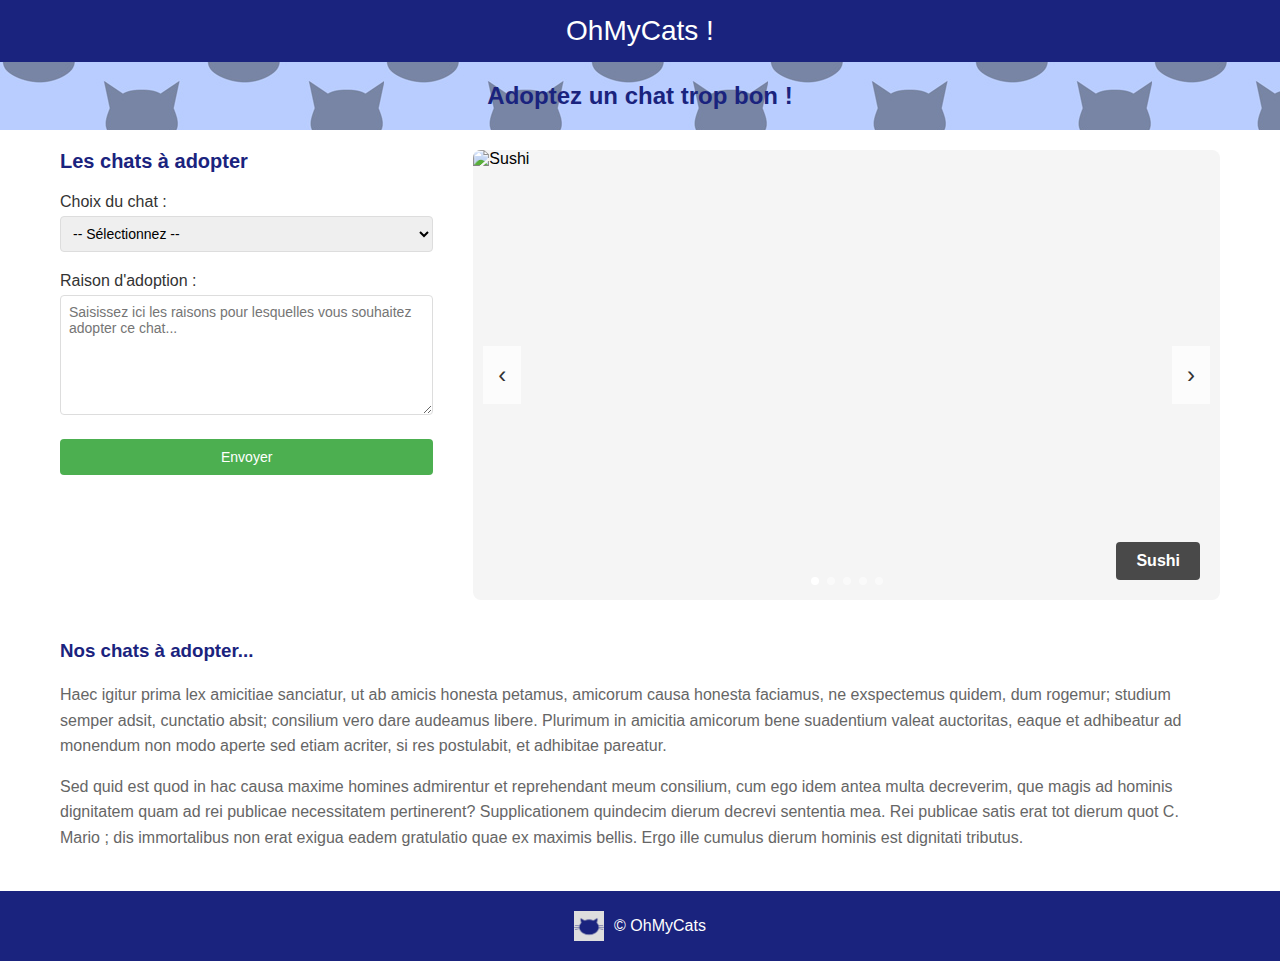
==== chat.html @ db084d21 "first commit" ====
<!DOCTYPE html>
<html lang="fr">
<head>
    <meta charset="UTF-8">
    <meta name="viewport" content="width=device-width, initial-scale=1.0">
    <title>OhMyCats !</title>
    <link rel="stylesheet" href="chat.css">
</head>
<body>
    <header class="header">
        <h1>OhMyCats !</h1>
    </header>

    <div class="subheader">
        <h2>Adoptez un chat trop bon !</h2>
    </div>

    <main class="main-content">
        <div class="adoption-section">
            <h3 class="adoption-title">Les chats à adopter</h3>
            
            <form class="adoption-form">
                <div class="form-group">
                    <label>Choix du chat :</label>
                    <select>
                        <option>-- Sélectionnez --</option>
                    </select>
                </div>

                <div class="form-group">
                    <label>Raison d'adoption :</label>
                    <textarea placeholder="Saisissez ici les raisons pour lesquelles vous souhaitez adopter ce chat..."></textarea>
                </div>

                <button type="submit">Envoyer</button>
            </form>
        </div>

        <div class="carousel-container">
            <div class="carousel">
                <div class="carousel-slide">
                    <img src="/api/placeholder/800/450" alt="Chat à adopter">
                    <div class="carousel-caption">
                        <h4>Sushi</h4>
                    </div>
                </div>
            </div>
            <button class="carousel-nav prev">‹</button>
            <button class="carousel-nav next">›</button>
            <div class="carousel-dots">
                <span class="dot active"></span>
                <span class="dot"></span>
                <span class="dot"></span>
                <span class="dot"></span>
                <span class="dot"></span>
            </div>
        </div>
    </main>

    <section class="info-section">
        <h3>Nos chats à adopter...</h3>
        <p>Haec igitur prima lex amicitiae sanciatur, ut ab amicis honesta petamus, amicorum causa honesta faciamus, ne exspectemus quidem, dum rogemur; studium semper adsit, cunctatio absit; consilium vero dare audeamus libere. Plurimum in amicitia amicorum bene suadentium valeat auctoritas, eaque et adhibeatur ad monendum non modo aperte sed etiam acriter, si res postulabit, et adhibitae pareatur.</p>
        <p>Sed quid est quod in hac causa maxime homines admirentur et reprehendant meum consilium, cum ego idem antea multa decreverim, que magis ad hominis dignitatem quam ad rei publicae necessitatem pertinerent? Supplicationem quindecim dierum decrevi sententia mea. Rei publicae satis erat tot dierum quot C. Mario ; dis immortalibus non erat exigua eadem gratulatio quae ex maximis bellis. Ergo ille cumulus dierum hominis est dignitati tributus.</p>
    </section>

    <footer class="footer">
        <img src="images/tete-chat.png" alt="Logo OhMyCats" class="footer-logo">
        <p>© OhMyCats</p>
    </footer>
    <script src="chat.js"></script>
</body>
</html>
---- chat.css ----
* {
    margin: 0;
    padding: 0;
    box-sizing: border-box;
    font-family: Arial, sans-serif;
}

.header {
    background-color: #1a237e;
    color: white;
    padding: 15px;
    text-align: center;
}

.header h1 {
    font-size: 28px;
    font-weight: normal;
}

.subheader {
    background-color: #e8eaf6;
    background-image: url('images/pattern-cats.jpg'); /* Image de fond avec les têtes de chats */
    padding: 20px;
    text-align: center;
    color: #1a237e;
}

.main-content {
    max-width: 1200px;
    margin: 20px auto;
    padding: 0 20px;
    display: flex;
    gap: 40px;
}

.adoption-section {
    flex: 1;
}

.adoption-title {
    color: #1a237e;
    font-size: 20px;
    margin-bottom: 20px;
}

.form-group {
    margin-bottom: 20px;
}

.form-group label {
    display: block;
    margin-bottom: 5px;
    color: #333;
}

select, textarea {
    width: 100%;
    padding: 8px;
    border: 1px solid #ddd;
    border-radius: 4px;
    font-size: 14px;
}

textarea {
    height: 120px;
    resize: vertical;
}

button[type="submit"] {
    background-color: #4CAF50;
    color: white;
    padding: 10px;
    border: none;
    border-radius: 4px;
    width: 100%;
    cursor: pointer;
    font-size: 14px;
}

.carousel-container {
    flex: 2;
    position: relative;
    border-radius: 8px;
    overflow: hidden;
}

.carousel {
    position: relative;
    width: 100%;
}

.carousel-slide img {
    width: 100%;
    height: auto;
    display: block;
}

.carousel-caption {
    position: absolute;
    bottom: 20px;
    right: 20px;
    background: rgba(0, 0, 0, 0.7);
    color: white;
    padding: 10px 20px;
    border-radius: 4px;
}

.carousel-nav {
    position: absolute;
    top: 50%;
    transform: translateY(-50%);
    background: rgba(255, 255, 255, 0.7);
    border: none;
    font-size: 24px;
    padding: 15px;
    cursor: pointer;
    color: #333;
}

.carousel-nav.prev {
    left: 10px;
}

.carousel-nav.next {
    right: 10px;
}

.carousel-dots {
    position: absolute;
    bottom: 15px;
    left: 50%;
    transform: translateX(-50%);
    display: flex;
    gap: 8px;
}

.dot {
    width: 8px;
    height: 8px;
    background: rgba(255, 255, 255, 0.5);
    border-radius: 50%;
    cursor: pointer;
}

.dot.active {
    background: white;
}

.info-section {
    max-width: 1200px;
    margin: 40px auto;
    padding: 0 20px;
}

.info-section h3 {
    color: #1a237e;
    margin-bottom: 20px;
}

.info-section p {
    color: #666;
    line-height: 1.6;
    margin-bottom: 15px;
}

.footer {
    background-color: #1a237e;
    color: white;
    text-align: center;
    padding: 20px;
    margin-top: 40px;
    display: flex;
    justify-content: center;
    align-items: center;
    gap: 10px;
}

.footer-logo {
    width: 30px;
    height: 30px;
}

@media (max-width: 768px) {
    .main-content {
        flex-direction: column;
    }
    
    .carousel-container {
        margin-top: 20px;
    }
}
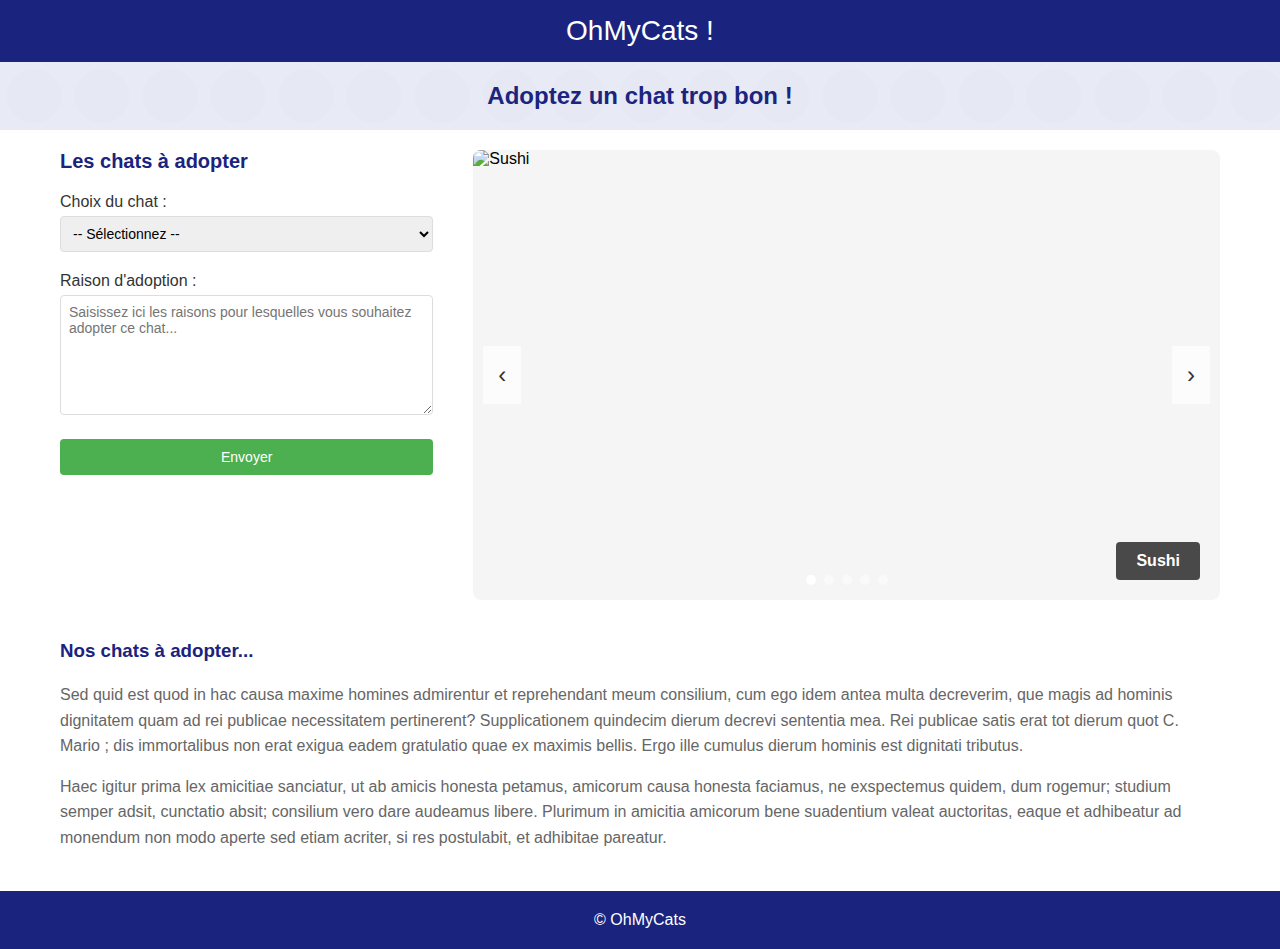
==== commit a13ed142: "commit2" ====
--- a/chat.html
+++ b/chat.html
@@ -23,7 +23,12 @@
                 <div class="form-group">
                     <label>Choix du chat :</label>
                     <select>
-                        <option>-- Sélectionnez --</option>
+                        <option value="">-- Sélectionnez --</option>
+                        <option value="sushi">Sushi</option>
+                        <option value="maki">Maki</option>
+                        <option value="sashimi">Sashimi</option>
+                        <option value="yakitori">Yakitori</option>
+                        <option value="tempura">Tempura</option>
                     </select>
                 </div>
 
@@ -38,35 +43,28 @@
 
         <div class="carousel-container">
             <div class="carousel">
-                <div class="carousel-slide">
-                    <img src="/api/placeholder/800/450" alt="Chat à adopter">
-                    <div class="carousel-caption">
-                        <h4>Sushi</h4>
-                    </div>
-                </div>
+                <!-- Les slides seront injectées par JavaScript -->
             </div>
             <button class="carousel-nav prev">‹</button>
             <button class="carousel-nav next">›</button>
             <div class="carousel-dots">
-                <span class="dot active"></span>
-                <span class="dot"></span>
-                <span class="dot"></span>
-                <span class="dot"></span>
-                <span class="dot"></span>
+                <!-- Les points seront injectés par JavaScript -->
             </div>
         </div>
     </main>
 
     <section class="info-section">
         <h3>Nos chats à adopter...</h3>
+        <p>Sed quid est quod in hac causa maxime homines admirentur et reprehendant meum consilium, cum ego idem antea multa decreverim, que magis ad hominis dignitatem quam ad rei publicae necessitatem pertinerent? Supplicationem quindecim dierum decrevi sententia mea. Rei publicae satis erat tot dierum quot C. Mario ; dis immortalibus non erat exigua eadem gratulatio quae ex maximis bellis. Ergo ille cumulus dierum hominis est dignitati tributus.</p>
         <p>Haec igitur prima lex amicitiae sanciatur, ut ab amicis honesta petamus, amicorum causa honesta faciamus, ne exspectemus quidem, dum rogemur; studium semper adsit, cunctatio absit; consilium vero dare audeamus libere. Plurimum in amicitia amicorum bene suadentium valeat auctoritas, eaque et adhibeatur ad monendum non modo aperte sed etiam acriter, si res postulabit, et adhibitae pareatur.</p>
-        <p>Sed quid est quod in hac causa maxime homines admirentur et reprehendant meum consilium, cum ego idem antea multa decreverim, que magis ad hominis dignitatem quam ad rei publicae necessitatem pertinerent? Supplicationem quindecim dierum decrevi sententia mea. Rei publicae satis erat tot dierum quot C. Mario ; dis immortalibus non erat exigua eadem gratulatio quae ex maximis bellis. Ergo ille cumulus dierum hominis est dignitati tributus.</p>
     </section>
 
     <footer class="footer">
-        <img src="images/tete-chat.png" alt="Logo OhMyCats" class="footer-logo">
-        <p>© OhMyCats</p>
+        <div class="footer-content">
+            <p>© OhMyCats</p>
+        </div>
     </footer>
+
     <script src="chat.js"></script>
 </body>
 </html>--- a/chat.css
+++ b/chat.css
@@ -19,10 +19,21 @@
 
 .subheader {
     background-color: #e8eaf6;
-    background-image: url('images/pattern-cats.jpg'); /* Image de fond avec les têtes de chats */
     padding: 20px;
     text-align: center;
     color: #1a237e;
+    position: relative;
+}
+
+.subheader::before {
+    content: '';
+    position: absolute;
+    top: 0;
+    left: 0;
+    right: 0;
+    bottom: 0;
+    background: url('data:image/svg+xml,<svg xmlns="http://www.w3.org/2000/svg" viewBox="0 0 20 20"><circle cx="10" cy="10" r="8" fill="%23808080" opacity="0.2"/></svg>') repeat;
+    opacity: 0.1;
 }
 
 .main-content {
@@ -75,6 +86,11 @@
     width: 100%;
     cursor: pointer;
     font-size: 14px;
+    transition: background-color 0.3s;
+}
+
+button[type="submit"]:hover {
+    background-color: #45a049;
 }
 
 .carousel-container {
@@ -82,17 +98,32 @@
     position: relative;
     border-radius: 8px;
     overflow: hidden;
+    background: #f5f5f5;
 }
 
 .carousel {
     position: relative;
     width: 100%;
+    height: 450px;
+    overflow: hidden;
+}
+
+.carousel-slide {
+    position: absolute;
+    width: 100%;
+    height: 100%;
+    opacity: 0;
+    transition: opacity 0.5s ease-in-out;
+}
+
+.carousel-slide.active {
+    opacity: 1;
 }
 
 .carousel-slide img {
     width: 100%;
-    height: auto;
-    display: block;
+    height: 100%;
+    object-fit: cover;
 }
 
 .carousel-caption {
@@ -115,6 +146,12 @@
     padding: 15px;
     cursor: pointer;
     color: #333;
+    z-index: 2;
+    transition: background-color 0.3s;
+}
+
+.carousel-nav:hover {
+    background: rgba(255, 255, 255, 0.9);
 }
 
 .carousel-nav.prev {
@@ -132,14 +169,16 @@
     transform: translateX(-50%);
     display: flex;
     gap: 8px;
+    z-index: 2;
 }
 
 .dot {
-    width: 8px;
-    height: 8px;
+    width: 10px;
+    height: 10px;
     background: rgba(255, 255, 255, 0.5);
     border-radius: 50%;
     cursor: pointer;
+    transition: background-color 0.3s;
 }
 
 .dot.active {
@@ -169,15 +208,6 @@
     text-align: center;
     padding: 20px;
     margin-top: 40px;
-    display: flex;
-    justify-content: center;
-    align-items: center;
-    gap: 10px;
-}
-
-.footer-logo {
-    width: 30px;
-    height: 30px;
 }
 
 @media (max-width: 768px) {
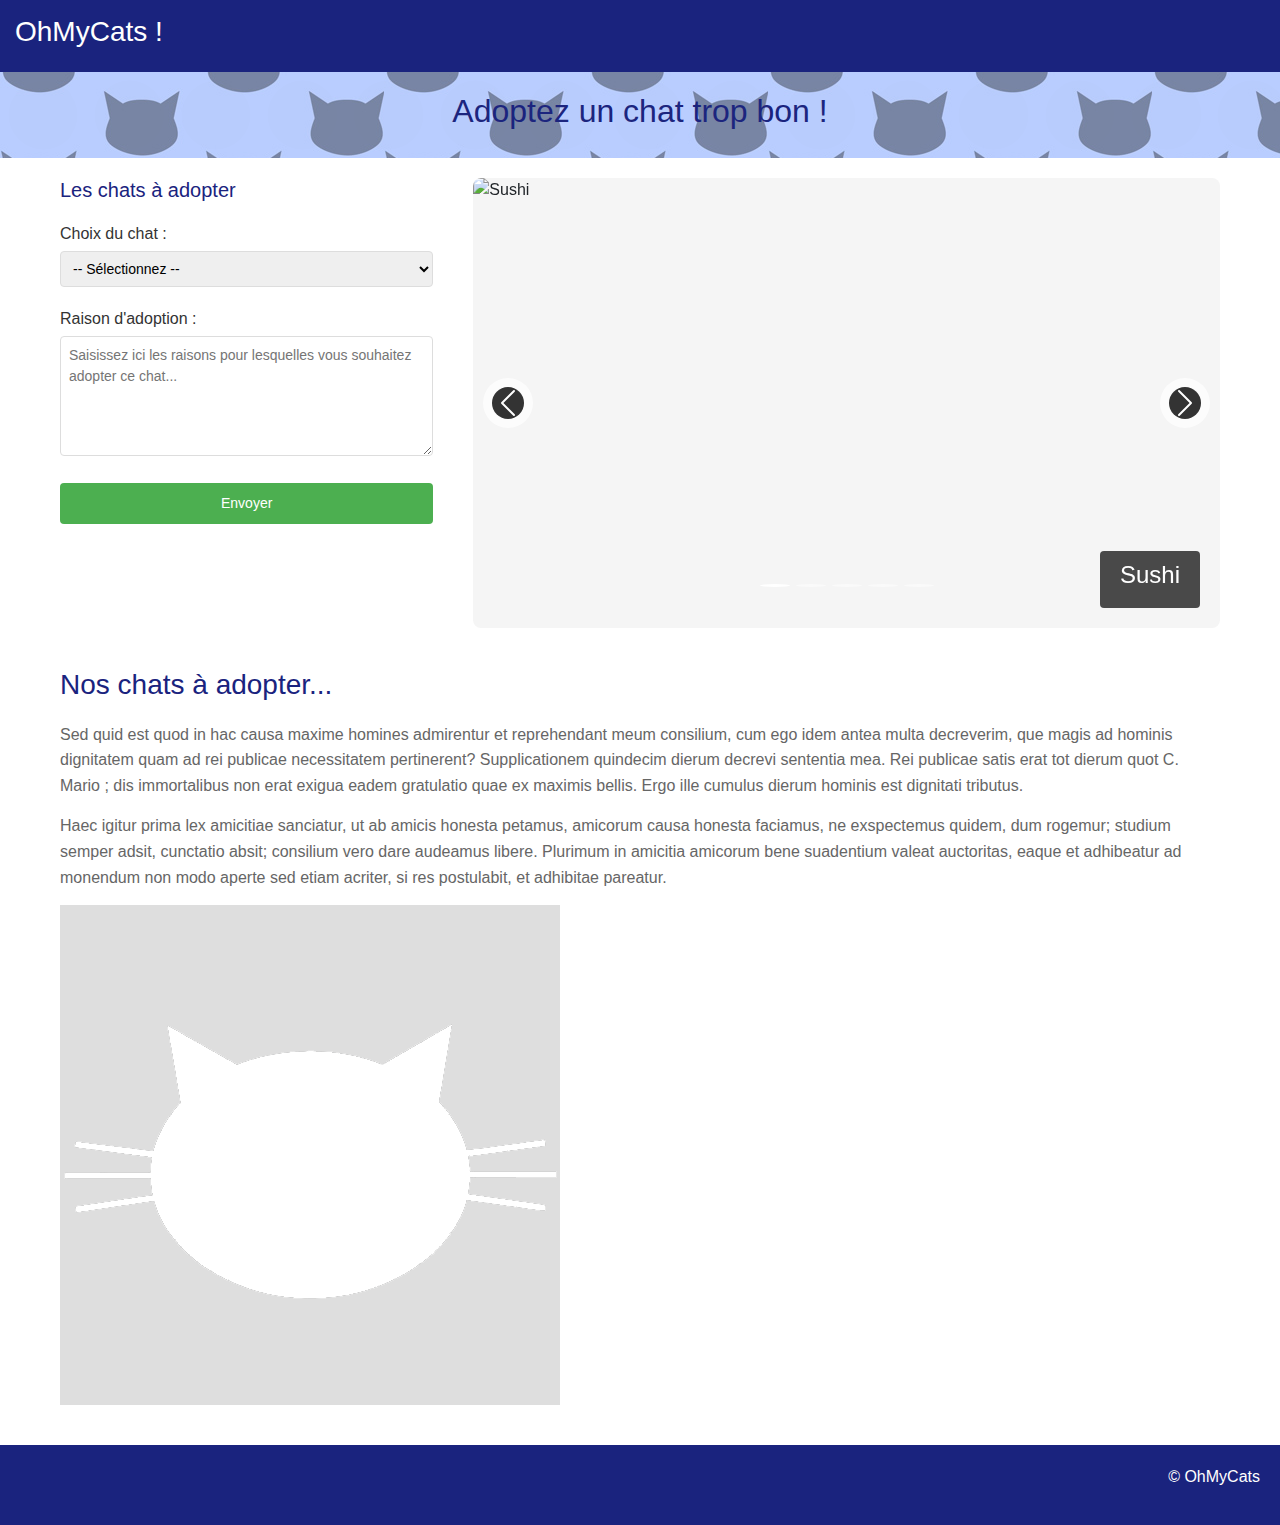
==== commit 843b54e6: "commit3" ====
--- a/chat.html
+++ b/chat.html
@@ -4,17 +4,18 @@
     <meta charset="UTF-8">
     <meta name="viewport" content="width=device-width, initial-scale=1.0">
     <title>OhMyCats !</title>
+    <link href="https://cdn.jsdelivr.net/npm/bootstrap@5.3.0/dist/css/bootstrap.min.css" rel="stylesheet">
     <link rel="stylesheet" href="chat.css">
 </head>
 <body>
     <header class="header">
-        <h1>OhMyCats !</h1>
+        <h1 class="titre1">OhMyCats !</h1>
     </header>
-
+    
     <div class="subheader">
         <h2>Adoptez un chat trop bon !</h2>
     </div>
-
+    
     <main class="main-content">
         <div class="adoption-section">
             <h3 class="adoption-title">Les chats à adopter</h3>
@@ -31,40 +32,50 @@
                         <option value="tempura">Tempura</option>
                     </select>
                 </div>
-
+                
                 <div class="form-group">
                     <label>Raison d'adoption :</label>
                     <textarea placeholder="Saisissez ici les raisons pour lesquelles vous souhaitez adopter ce chat..."></textarea>
                 </div>
-
+                
                 <button type="submit">Envoyer</button>
             </form>
         </div>
-
+        
         <div class="carousel-container">
-            <div class="carousel">
-                <!-- Les slides seront injectées par JavaScript -->
-            </div>
-            <button class="carousel-nav prev">‹</button>
-            <button class="carousel-nav next">›</button>
-            <div class="carousel-dots">
-                <!-- Les points seront injectés par JavaScript -->
+            <div id="carouselExampleIndicators" class="carousel slide">
+                <div class="carousel-inner">
+                    <!-- Slides générés par JavaScript -->
+                </div>
+                <button class="carousel-control-prev" type="button" data-bs-target="#carouselExampleIndicators" data-bs-slide="prev">
+                    <span class="carousel-control-prev-icon" aria-hidden="true"></span>
+                    <span class="visually-hidden">Previous</span>
+                </button>
+                <button class="carousel-control-next" type="button" data-bs-target="#carouselExampleIndicators" data-bs-slide="next">
+                    <span class="carousel-control-next-icon" aria-hidden="true"></span>
+                    <span class="visually-hidden">Next</span>
+                </button>
+                <div class="carousel-indicators">
+                    <!-- Indicateurs générés par JavaScript -->
+                </div>
             </div>
         </div>
     </main>
-
+    
     <section class="info-section">
         <h3>Nos chats à adopter...</h3>
         <p>Sed quid est quod in hac causa maxime homines admirentur et reprehendant meum consilium, cum ego idem antea multa decreverim, que magis ad hominis dignitatem quam ad rei publicae necessitatem pertinerent? Supplicationem quindecim dierum decrevi sententia mea. Rei publicae satis erat tot dierum quot C. Mario ; dis immortalibus non erat exigua eadem gratulatio quae ex maximis bellis. Ergo ille cumulus dierum hominis est dignitati tributus.</p>
         <p>Haec igitur prima lex amicitiae sanciatur, ut ab amicis honesta petamus, amicorum causa honesta faciamus, ne exspectemus quidem, dum rogemur; studium semper adsit, cunctatio absit; consilium vero dare audeamus libere. Plurimum in amicitia amicorum bene suadentium valeat auctoritas, eaque et adhibeatur ad monendum non modo aperte sed etiam acriter, si res postulabit, et adhibitae pareatur.</p>
+        <img src="images/tete-chat.png" alt="">
     </section>
-
+    
     <footer class="footer">
         <div class="footer-content">
-            <p>© OhMyCats</p>
+            <p class="omc">© OhMyCats</p>
         </div>
     </footer>
-
+    
+    <script src="https://cdn.jsdelivr.net/npm/bootstrap@5.3.0/dist/js/bootstrap.bundle.min.js"></script>
     <script src="chat.js"></script>
 </body>
 </html>--- a/chat.css
+++ b/chat.css
@@ -1,3 +1,5 @@
+@import url(https://fonts.google.com/specimen/Merienda);
+
 * {
     margin: 0;
     padding: 0;
@@ -19,6 +21,7 @@
 
 .subheader {
     background-color: #e8eaf6;
+    background-image: url(images/pattern-cats.jpg);
     padding: 20px;
     text-align: center;
     color: #1a237e;
@@ -101,88 +104,72 @@
     background: #f5f5f5;
 }
 
+/* Personnalisation du carrousel Bootstrap */
 .carousel {
-    position: relative;
-    width: 100%;
     height: 450px;
+    border-radius: 8px;
     overflow: hidden;
 }
 
-.carousel-slide {
-    position: absolute;
-    width: 100%;
-    height: 100%;
-    opacity: 0;
-    transition: opacity 0.5s ease-in-out;
-}
-
-.carousel-slide.active {
-    opacity: 1;
-}
-
-.carousel-slide img {
+.carousel-item {
+    height: 450px;
+}
+
+.carousel-item img {
     width: 100%;
     height: 100%;
     object-fit: cover;
 }
 
 .carousel-caption {
-    position: absolute;
+    right: 20px;
+    left: auto;
     bottom: 20px;
-    right: 20px;
     background: rgba(0, 0, 0, 0.7);
     color: white;
     padding: 10px 20px;
     border-radius: 4px;
-}
-
-.carousel-nav {
-    position: absolute;
+    text-align: center;
+}
+
+.carousel-control-prev, .carousel-control-next {
+    background: rgba(255, 255, 255, 0.7);
+    border-radius: 50%;
+    width: 50px;
+    height: 50px;
     top: 50%;
     transform: translateY(-50%);
-    background: rgba(255, 255, 255, 0.7);
-    border: none;
-    font-size: 24px;
-    padding: 15px;
-    cursor: pointer;
-    color: #333;
-    z-index: 2;
-    transition: background-color 0.3s;
-}
-
-.carousel-nav:hover {
-    background: rgba(255, 255, 255, 0.9);
-}
-
-.carousel-nav.prev {
+    opacity: 1;
+}
+
+.carousel-control-prev {
     left: 10px;
 }
 
-.carousel-nav.next {
+.carousel-control-next {
     right: 10px;
 }
 
-.carousel-dots {
-    position: absolute;
+.carousel-control-prev-icon, .carousel-control-next-icon {
+    background-color: #333;
+    border-radius: 50%;
+}
+
+.carousel-indicators {
     bottom: 15px;
-    left: 50%;
-    transform: translateX(-50%);
-    display: flex;
-    gap: 8px;
-    z-index: 2;
-}
-
-.dot {
+}
+
+.carousel-indicators button {
     width: 10px;
     height: 10px;
-    background: rgba(255, 255, 255, 0.5);
     border-radius: 50%;
-    cursor: pointer;
-    transition: background-color 0.3s;
-}
-
-.dot.active {
-    background: white;
+    background-color: rgba(255, 255, 255, 0.5);
+    border: none;
+    margin: 0 4px;
+}
+
+.carousel-indicators button.active {
+    background-color: white;
 }
 
 .info-section {
@@ -218,4 +205,12 @@
     .carousel-container {
         margin-top: 20px;
     }
+}
+
+.titre1 {
+    text-align: left;
+}
+
+.omc {
+    text-align: right;
 }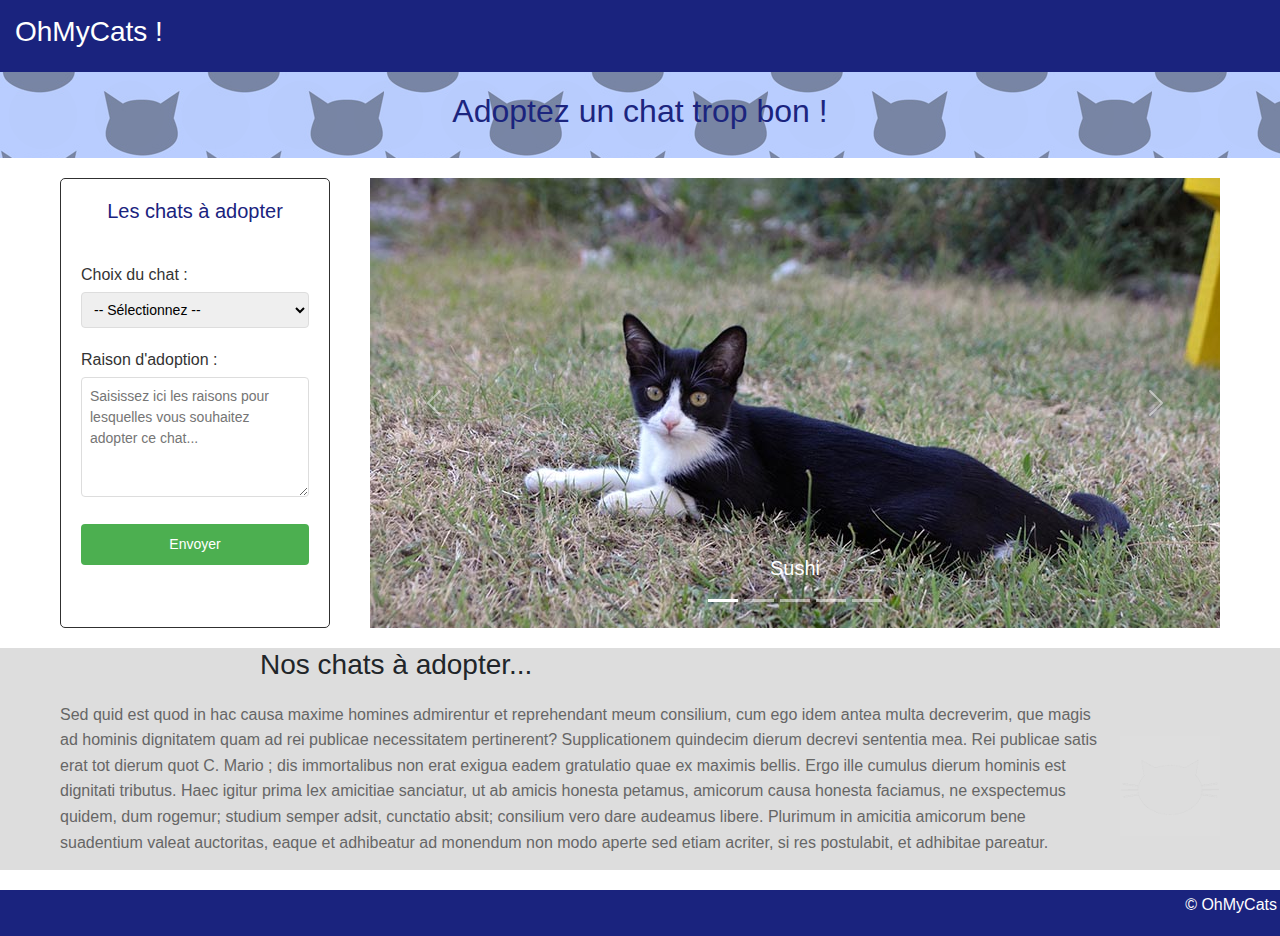
==== commit e865c9c4: "commitf" ====
--- a/chat.html
+++ b/chat.html
@@ -4,7 +4,7 @@
     <meta charset="UTF-8">
     <meta name="viewport" content="width=device-width, initial-scale=1.0">
     <title>OhMyCats !</title>
-    <link href="https://cdn.jsdelivr.net/npm/bootstrap@5.3.0/dist/css/bootstrap.min.css" rel="stylesheet">
+    <link href="https://cdn.jsdelivr.net/npm/bootstrap@5.3.3/dist/css/bootstrap.min.css" rel="stylesheet" integrity="sha384-QWTKZyjpPEjISv5WaRU9OFeRpok6YctnYmDr5pNlyT2bRjXh0JMhjY6hW+ALEwIH" crossorigin="anonymous">
     <link rel="stylesheet" href="chat.css">
 </head>
 <body>
@@ -29,7 +29,7 @@
                         <option value="maki">Maki</option>
                         <option value="sashimi">Sashimi</option>
                         <option value="yakitori">Yakitori</option>
-                        <option value="tempura">Tempura</option>
+                        <option value="tempura">Onigri</option>
                     </select>
                 </div>
                 
@@ -38,44 +38,78 @@
                     <textarea placeholder="Saisissez ici les raisons pour lesquelles vous souhaitez adopter ce chat..."></textarea>
                 </div>
                 
-                <button type="submit">Envoyer</button>
+                <button type="submit" class="button-form">Envoyer</button>
             </form>
         </div>
         
-        <div class="carousel-container">
-            <div id="carouselExampleIndicators" class="carousel slide">
-                <div class="carousel-inner">
-                    <!-- Slides générés par JavaScript -->
+        <div id="carouselExampleCaptions" class="carousel slide">
+            <div class="carousel-indicators">
+              <button type="button" data-bs-target="#carouselExampleCaptions" data-bs-slide-to="0" class="active" aria-current="true" aria-label="Slide 1"></button>
+              <button type="button" data-bs-target="#carouselExampleCaptions" data-bs-slide-to="1" aria-label="Slide 2"></button>
+              <button type="button" data-bs-target="#carouselExampleCaptions" data-bs-slide-to="2" aria-label="Slide 3"></button>
+              <button type="button" data-bs-target="#carouselExampleCaptions" data-bs-slide-to="3" aria-label="Slide 4"></button>
+              <button type="button" data-bs-target="#carouselExampleCaptions" data-bs-slide-to="4" aria-label="Slide 5"></button>
+            </div>
+            <div class="carousel-inner">
+              <div class="carousel-item active">
+                <img src="./images/chat_1.jpg" class="d-block w-100" alt="...">
+                <div class="carousel-caption d-md-block">
+                  <h5>Sushi</h5>
                 </div>
-                <button class="carousel-control-prev" type="button" data-bs-target="#carouselExampleIndicators" data-bs-slide="prev">
-                    <span class="carousel-control-prev-icon" aria-hidden="true"></span>
-                    <span class="visually-hidden">Previous</span>
-                </button>
-                <button class="carousel-control-next" type="button" data-bs-target="#carouselExampleIndicators" data-bs-slide="next">
-                    <span class="carousel-control-next-icon" aria-hidden="true"></span>
-                    <span class="visually-hidden">Next</span>
-                </button>
-                <div class="carousel-indicators">
-                    <!-- Indicateurs générés par JavaScript -->
+              </div>
+              <div class="carousel-item">
+                <img src="./images/chat_2.jpg" class="d-block w-100" alt="...">
+                <div class="carousel-caption d-md-block">
+                  <h5>Maki</h5>
                 </div>
+              </div>
+              <div class="carousel-item">
+                <img src="./images/chat_3.jpg" class="d-block w-100" alt="...">
+                <div class="carousel-caption d-md-block">
+                  <h5>Sashimi</h5>
+                </div>
+              </div>
+              <div class="carousel-item">
+                <img src="./images/chat_4.jpg" class="d-block w-100" alt="...">
+                <div class="carousel-caption d-md-block">
+                  <h5>Yakitori</h5>
+                </div>
+              </div>
+              <div class="carousel-item">
+                <img src="./images/chat_5.jpg" class="d-block w-100" alt="...">
+                <div class="carousel-caption d-md-block">
+                  <h5>Onigri</h5>
+                </div>
+              </div>
             </div>
-        </div>
+            <button class="carousel-control-prev" type="button" data-bs-target="#carouselExampleCaptions" data-bs-slide="prev">
+              <span class="carousel-control-prev-icon" aria-hidden="true"></span>
+              <span class="visually-hidden">Previous</span>
+            </button>
+            <button class="carousel-control-next" type="button" data-bs-target="#carouselExampleCaptions" data-bs-slide="next">
+              <span class="carousel-control-next-icon" aria-hidden="true"></span>
+              <span class="visually-hidden">Next</span>
+            </button>
+          </div>
     </main>
-    
-    <section class="info-section">
-        <h3>Nos chats à adopter...</h3>
-        <p>Sed quid est quod in hac causa maxime homines admirentur et reprehendant meum consilium, cum ego idem antea multa decreverim, que magis ad hominis dignitatem quam ad rei publicae necessitatem pertinerent? Supplicationem quindecim dierum decrevi sententia mea. Rei publicae satis erat tot dierum quot C. Mario ; dis immortalibus non erat exigua eadem gratulatio quae ex maximis bellis. Ergo ille cumulus dierum hominis est dignitati tributus.</p>
-        <p>Haec igitur prima lex amicitiae sanciatur, ut ab amicis honesta petamus, amicorum causa honesta faciamus, ne exspectemus quidem, dum rogemur; studium semper adsit, cunctatio absit; consilium vero dare audeamus libere. Plurimum in amicitia amicorum bene suadentium valeat auctoritas, eaque et adhibeatur ad monendum non modo aperte sed etiam acriter, si res postulabit, et adhibitae pareatur.</p>
-        <img src="images/tete-chat.png" alt="">
-    </section>
+    <div class="mainBlock2">
+    <div class="h3-2">
+    <h3>Nos chats à adopter...</h3>
+    </div>
+    <div class="info-section">
+        
+        <p>Sed quid est quod in hac causa maxime homines admirentur et reprehendant meum consilium, cum ego idem antea multa decreverim, que magis ad hominis dignitatem quam ad rei publicae necessitatem pertinerent? Supplicationem quindecim dierum decrevi sententia mea. Rei publicae satis erat tot dierum quot C. Mario ; dis immortalibus non erat exigua eadem gratulatio quae ex maximis bellis. Ergo ille cumulus dierum hominis est dignitati tributus.
+
+        Haec igitur prima lex amicitiae sanciatur, ut ab amicis honesta petamus, amicorum causa honesta faciamus, ne exspectemus quidem, dum rogemur; studium semper adsit, cunctatio absit; consilium vero dare audeamus libere. Plurimum in amicitia amicorum bene suadentium valeat auctoritas, eaque et adhibeatur ad monendum non modo aperte sed etiam acriter, si res postulabit, et adhibitae pareatur.</p>
+        <img src="images/tete-chat.png" class="tete-de-chat" alt="tete de chat">
+    </div>
+    </div>
     
     <footer class="footer">
-        <div class="footer-content">
             <p class="omc">© OhMyCats</p>
-        </div>
     </footer>
     
-    <script src="https://cdn.jsdelivr.net/npm/bootstrap@5.3.0/dist/js/bootstrap.bundle.min.js"></script>
+    <script src="https://cdn.jsdelivr.net/npm/bootstrap@5.3.3/dist/js/bootstrap.bundle.min.js" integrity="sha384-YvpcrYf0tY3lHB60NNkmXc5s9fDVZLESaAA55NDzOxhy9GkcIdslK1eN7N6jIeHz" crossorigin="anonymous"></script>
     <script src="chat.js"></script>
 </body>
 </html>--- a/chat.css
+++ b/chat.css
@@ -49,12 +49,20 @@
 
 .adoption-section {
     flex: 1;
+    border: solid 1px #303030;
+    border-radius: 5px;
 }
 
 .adoption-title {
     color: #1a237e;
     font-size: 20px;
     margin-bottom: 20px;
+    text-align: center;
+    padding-top: 20px;
+}
+
+.adoption-form{
+    padding: 20px;
 }
 
 .form-group {
@@ -80,7 +88,7 @@
     resize: vertical;
 }
 
-button[type="submit"] {
+.button-form {
     background-color: #4CAF50;
     color: white;
     padding: 10px;
@@ -92,90 +100,17 @@
     transition: background-color 0.3s;
 }
 
-button[type="submit"]:hover {
+.button-form:hover {
     background-color: #45a049;
 }
 
-.carousel-container {
-    flex: 2;
-    position: relative;
-    border-radius: 8px;
-    overflow: hidden;
-    background: #f5f5f5;
-}
-
-/* Personnalisation du carrousel Bootstrap */
-.carousel {
-    height: 450px;
-    border-radius: 8px;
-    overflow: hidden;
-}
-
-.carousel-item {
-    height: 450px;
-}
-
-.carousel-item img {
-    width: 100%;
-    height: 100%;
-    object-fit: cover;
-}
-
-.carousel-caption {
-    right: 20px;
-    left: auto;
-    bottom: 20px;
-    background: rgba(0, 0, 0, 0.7);
-    color: white;
-    padding: 10px 20px;
-    border-radius: 4px;
-    text-align: center;
-}
-
-.carousel-control-prev, .carousel-control-next {
-    background: rgba(255, 255, 255, 0.7);
-    border-radius: 50%;
-    width: 50px;
-    height: 50px;
-    top: 50%;
-    transform: translateY(-50%);
-    opacity: 1;
-}
-
-.carousel-control-prev {
-    left: 10px;
-}
-
-.carousel-control-next {
-    right: 10px;
-}
-
-.carousel-control-prev-icon, .carousel-control-next-icon {
-    background-color: #333;
-    border-radius: 50%;
-}
-
-.carousel-indicators {
-    bottom: 15px;
-}
-
-.carousel-indicators button {
-    width: 10px;
-    height: 10px;
-    border-radius: 50%;
-    background-color: rgba(255, 255, 255, 0.5);
-    border: none;
-    margin: 0 4px;
-}
-
-.carousel-indicators button.active {
-    background-color: white;
-}
 
 .info-section {
     max-width: 1200px;
-    margin: 40px auto;
+    margin: 20px auto;
     padding: 0 20px;
+    display: flex;
+    align-items: center;
 }
 
 .info-section h3 {
@@ -192,9 +127,7 @@
 .footer {
     background-color: #1a237e;
     color: white;
-    text-align: center;
-    padding: 20px;
-    margin-top: 40px;
+    padding: 3px;
 }
 
 @media (max-width: 768px) {
@@ -213,4 +146,22 @@
 
 .omc {
     text-align: right;
+}
+
+.tete-de-chat{
+    width: 100px;
+    height: 100px;
+    margin-left: 10px;
+}
+
+.tete-de-chat img{
+    color: black;
+}
+
+.h3-2{
+    margin-left: 260px;
+}
+
+.mainBlock2{
+    background-color: #dddddd;
 }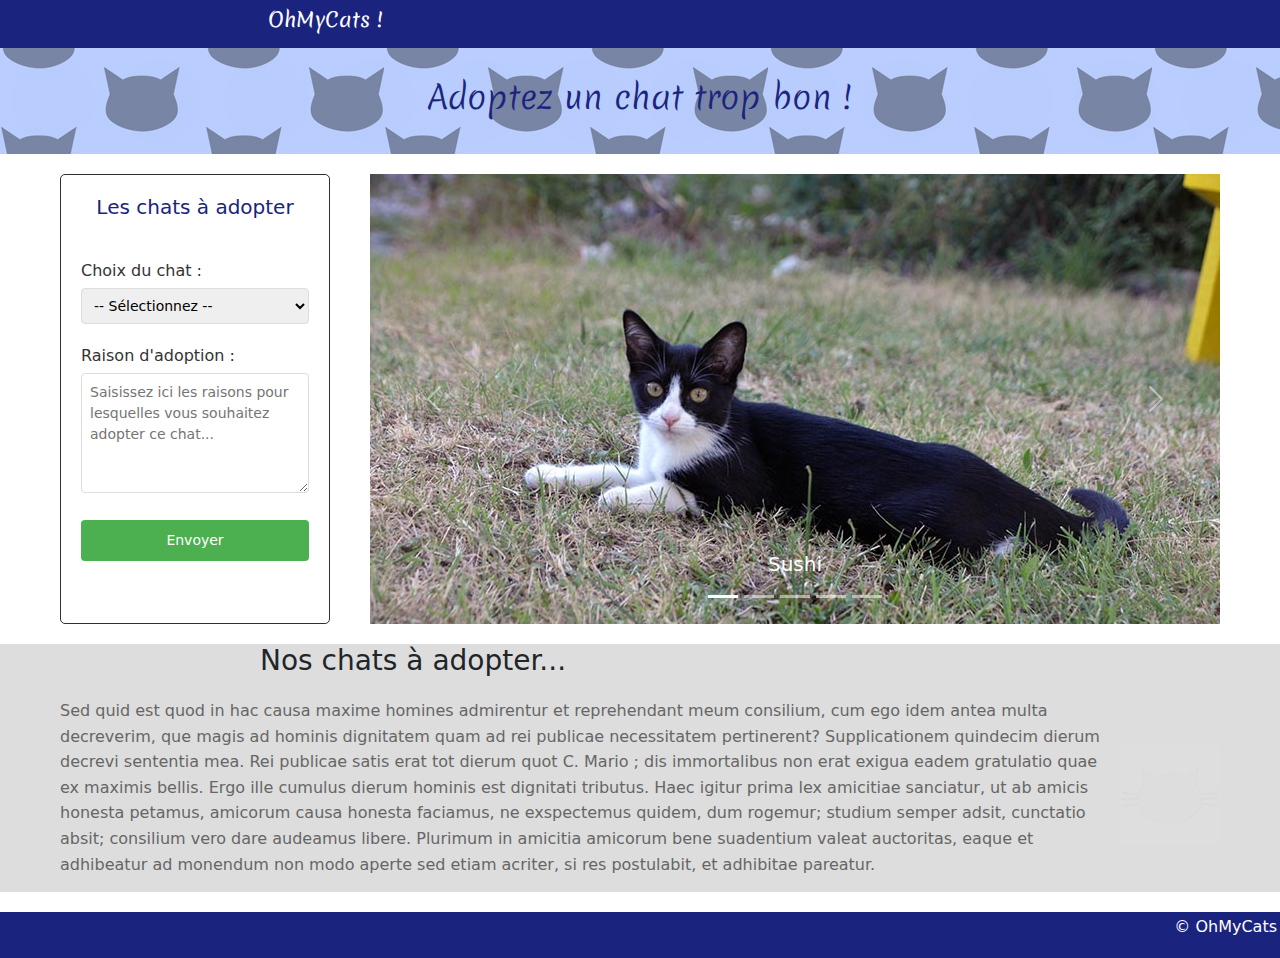
==== commit 34a5cfe8: "commitf2" ====
--- a/chat.html
+++ b/chat.html
@@ -6,9 +6,12 @@
     <title>OhMyCats !</title>
     <link href="https://cdn.jsdelivr.net/npm/bootstrap@5.3.3/dist/css/bootstrap.min.css" rel="stylesheet" integrity="sha384-QWTKZyjpPEjISv5WaRU9OFeRpok6YctnYmDr5pNlyT2bRjXh0JMhjY6hW+ALEwIH" crossorigin="anonymous">
     <link rel="stylesheet" href="chat.css">
+    <link rel="preconnect" href="https://fonts.googleapis.com">
+    <link rel="preconnect" href="https://fonts.gstatic.com" crossorigin>
+    <link href="https://fonts.googleapis.com/css2?family=Merienda:wght@300..900&display=swap" rel="stylesheet">
 </head>
 <body>
-    <header class="header">
+    <header>
         <h1 class="titre1">OhMyCats !</h1>
     </header>
     
--- a/chat.css
+++ b/chat.css
@@ -1,31 +1,40 @@
-@import url(https://fonts.google.com/specimen/Merienda);
 
 * {
     margin: 0;
     padding: 0;
     box-sizing: border-box;
-    font-family: Arial, sans-serif;
 }
 
-.header {
+header {
     background-color: #1a237e;
     color: white;
-    padding: 15px;
+    padding: 8px;
     text-align: center;
 }
 
-.header h1 {
-    font-size: 28px;
+header h1 {
+    font-family: "Merienda", serif;
+    font-weight: 300;
+    font-style: normal;
+    font-size: 20px;
     font-weight: normal;
+    margin-left: 260px;
 }
 
 .subheader {
     background-color: #e8eaf6;
     background-image: url(images/pattern-cats.jpg);
-    padding: 20px;
+    padding: 30px ;
     text-align: center;
     color: #1a237e;
     position: relative;
+}
+
+.subheader h2{
+    font-family: "Merienda", serif;
+    font-optical-sizing: auto;
+    font-weight: 300;
+    font-style: normal;
 }
 
 .subheader::before {
